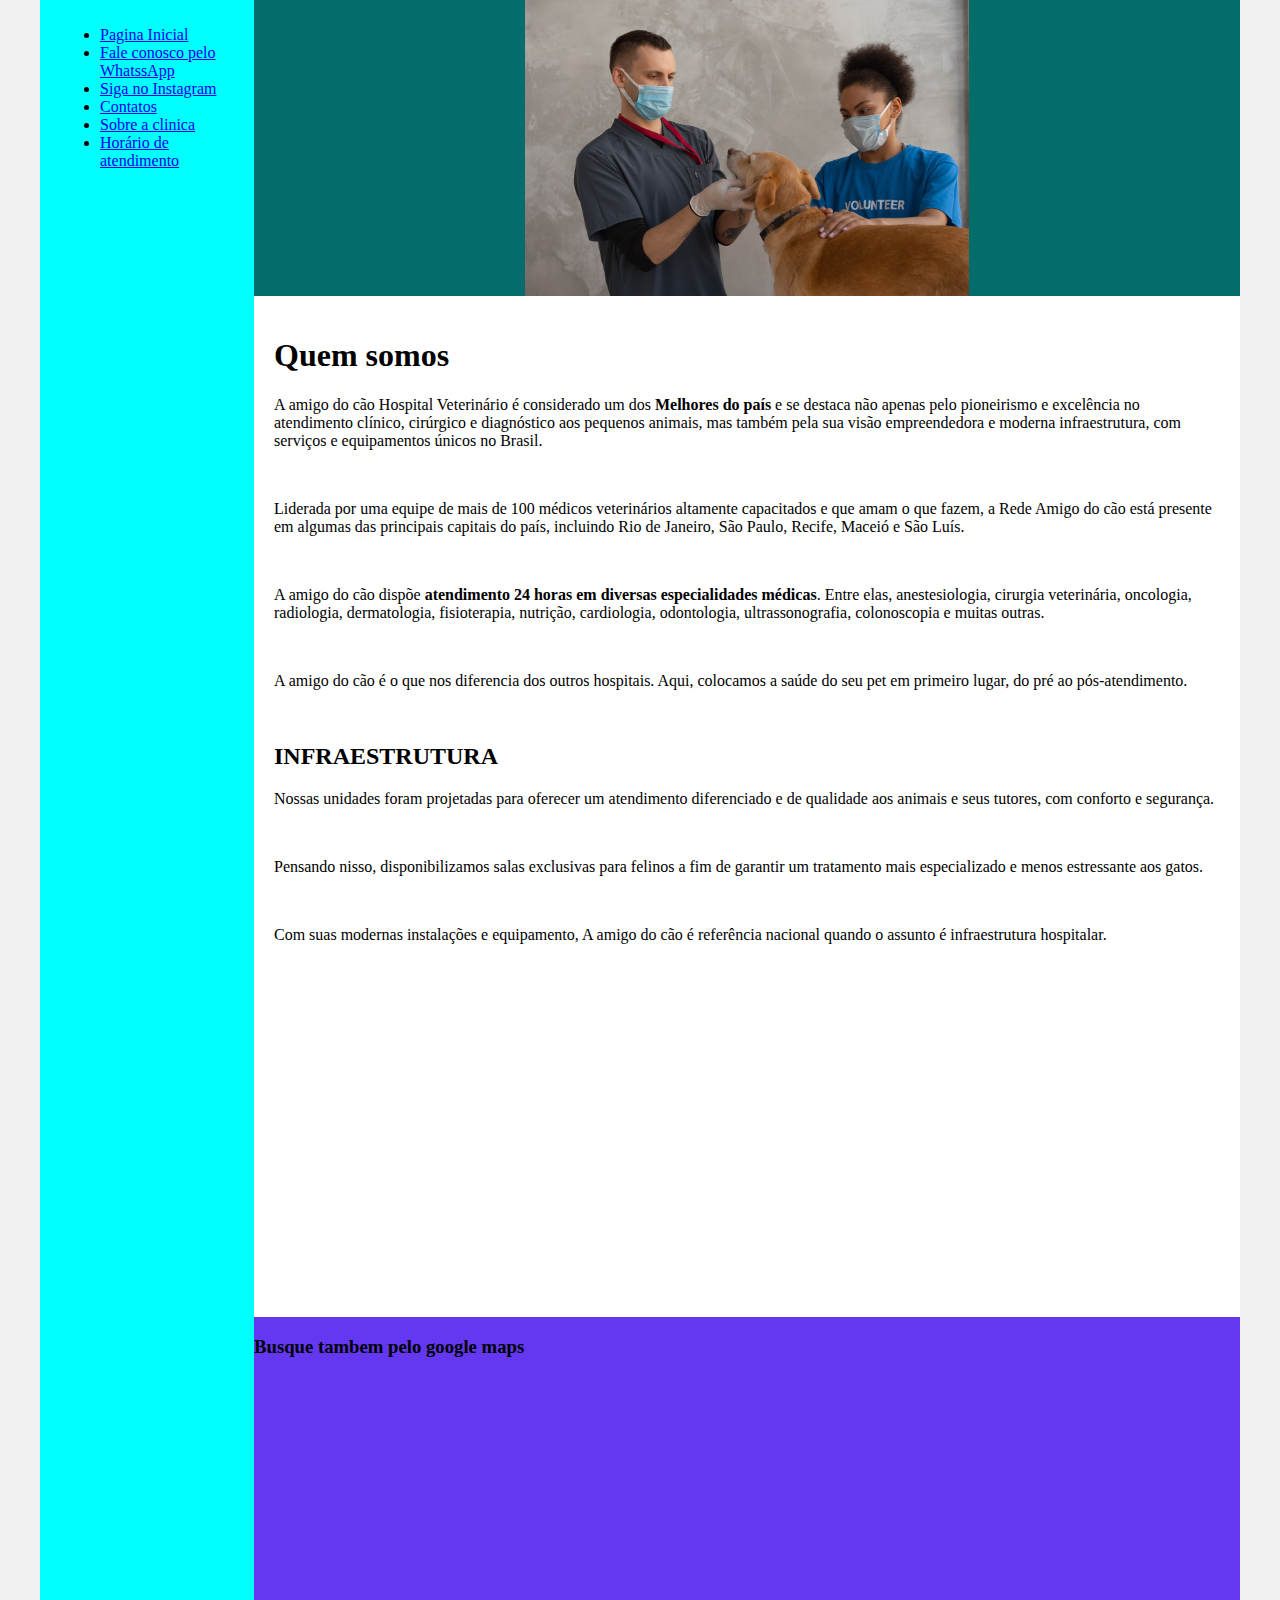
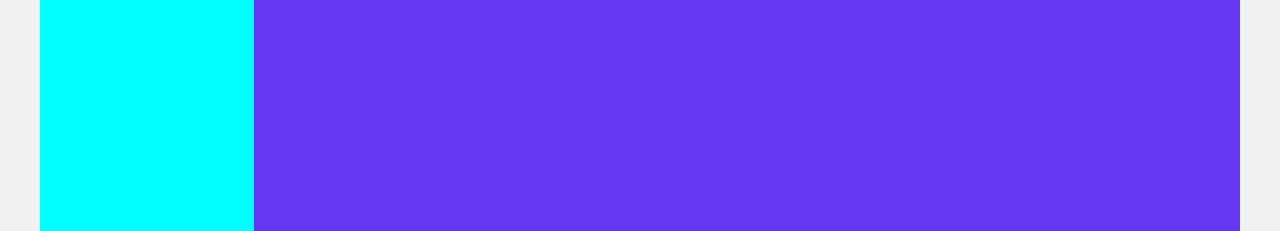
==== index.html @ dac8c43e "Primeiro Commit" ====
<!DOCTYPE html>
<html lang="pt-br">
<head>
    <meta charset="UTF-8">
    <meta http-equiv="X-UA-Compatible" content="IE=edge">
    <meta name="viewport" content="width=device-width, initial-scale=1.0">

    <title>Amigo do cão</title>

    <link rel="stylesheet" href="base.css">
    

</head>
<body>
    <div class="wrapper">
        <div class="menu">
            <!-- Aqui vai o seu menu -->
     
            <ul>
               <li><a href="index.html">Pagina Inicial</a></li>
               <li> <a href="https://api.whatsapp.com/send?phone=551112345678">Fale conosco pelo WhatssApp</a> </li>
               <li> <a href="https://www.instagram.com/vetcareclinicaveterinaria/"> Siga no Instagram</a></li>
               <li> <a href="contato.html" >Contatos</a></li>
               <li> <a href="sobre.html" >Sobre a clinica</a></li>
               <li> <a href="atendimento.html" >Horário de atendimento</a></li>
            </ul>
        </div>

        <div class="main">
            <div class="header">
             
                <!-- Aqui vai o seu header -->
                <img src="clinica.jpg" alt="descriçao da imagen">
            </div>
    
            <div class="content">
        
                <!-- Aqui vai o seu conteúdo -->
               <h1>Quem somos</h1>
               <p>A amigo do cão Hospital Veterinário é considerado um dos <strong>Melhores do país</strong> e se destaca não apenas pelo pioneirismo e excelência no atendimento clínico, cirúrgico e diagnóstico aos pequenos animais, mas também pela sua visão empreendedora e moderna infraestrutura, com serviços e equipamentos únicos no Brasil.</p> <br>
               <p>Liderada por uma equipe de mais de 100 médicos veterinários altamente capacitados e que amam o que fazem, a Rede Amigo do cão está presente em algumas das principais capitais do país, incluindo Rio de Janeiro, São Paulo, Recife, Maceió e São Luís.</p> <br>
               <p>A amigo do cão dispõe <strong>atendimento 24 horas em diversas especialidades médicas</strong>. Entre elas, anestesiologia, cirurgia veterinária, oncologia, radiologia, dermatologia, fisioterapia, nutrição, cardiologia, odontologia, ultrassonografia, colonoscopia e muitas outras.</p> <br>
               <p>A amigo do cão é o que nos diferencia dos outros hospitais. Aqui, colocamos a saúde do seu pet em primeiro lugar, do pré ao pós-atendimento.</p> <br>
               <h2>INFRAESTRUTURA</h2>
               <p>Nossas unidades foram projetadas para oferecer um atendimento diferenciado e de qualidade aos animais e seus tutores, com conforto e segurança.</p> <br>
               <p>Pensando nisso, disponibilizamos salas exclusivas para felinos a fim de garantir um tratamento mais especializado e menos estressante aos gatos.</p> <br>
               <p>Com suas modernas instalações e equipamento, A amigo do cão é referência nacional quando o assunto é infraestrutura hospitalar.</p> <br>
               <iframe width="560" height="315" src="https://www.youtube.com/embed/0STHK4rAIHg?si=Jdh7Ylpie0quBzB0" title="YouTube video player" frameborder="0" allow="accelerometer; autoplay; clipboard-write; encrypted-media; gyroscope; picture-in-picture; web-share" allowfullscreen></iframe>


            </div>
    
            <div class="footer">
                <h3>Busque tambem pelo google maps</h3>
                <iframe src="https://www.google.com/maps/embed?pb=!1m18!1m12!1m3!1d3675.682371798707!2d-43.357969025634844!3d-22.888188937204813!2m3!1f0!2f0!3f0!3m2!1i1024!2i768!4f13.1!3m3!1m2!1s0xac77fc1c37e3a11d%3A0x3bafdad89ef0891c!2sClinica%20Veterin%C3%A1ria%20Amigos%20dos%20Animais!5e0!3m2!1spt-BR!2sbr!4v1696286154869!5m2!1spt-BR!2sbr" width="600" height="450" style="border:0;" allowfullscreen="" loading="lazy" referrerpolicy="no-referrer-when-downgrade"></iframe>
                <!-- Aqui vai o seu rodapé -->
            </div>
        </div>
    </div>
</body>
</html>
---- base.css ----
html, body {
    margin: 0;
}
img{
    width: 45%;
    height: auto;
    display: block;
     margin-left:auto;
     margin-right: auto;
    background-size: cover;
    background-position: center;
}
iframe{
    align-items: center;
    max-width: 100%;
    max-height: 100%;
}

body {
    background-color: #f1f1f1;
    display: flex;
    justify-content: center;
}

.wrapper {
    width: 1200px;
    display: flex;
    margin: 0 auto;
    background-color: aquamarine;
}
.main {
    display: flex;
    flex-flow: column;
    width: 85%;
}
.menu {
    width: 15%;
    background-color: aqua;
    padding: 10px 20px 0px;
}
.header {
    background-color: rgb(5, 108, 108);
    min-height: 150px;
}
.content {
    background-color: white;
    min-height: 300px;
    padding: 20px;
}
.footer {
    background-color: rgb(99, 56, 240);
    min-height: 150px;
}
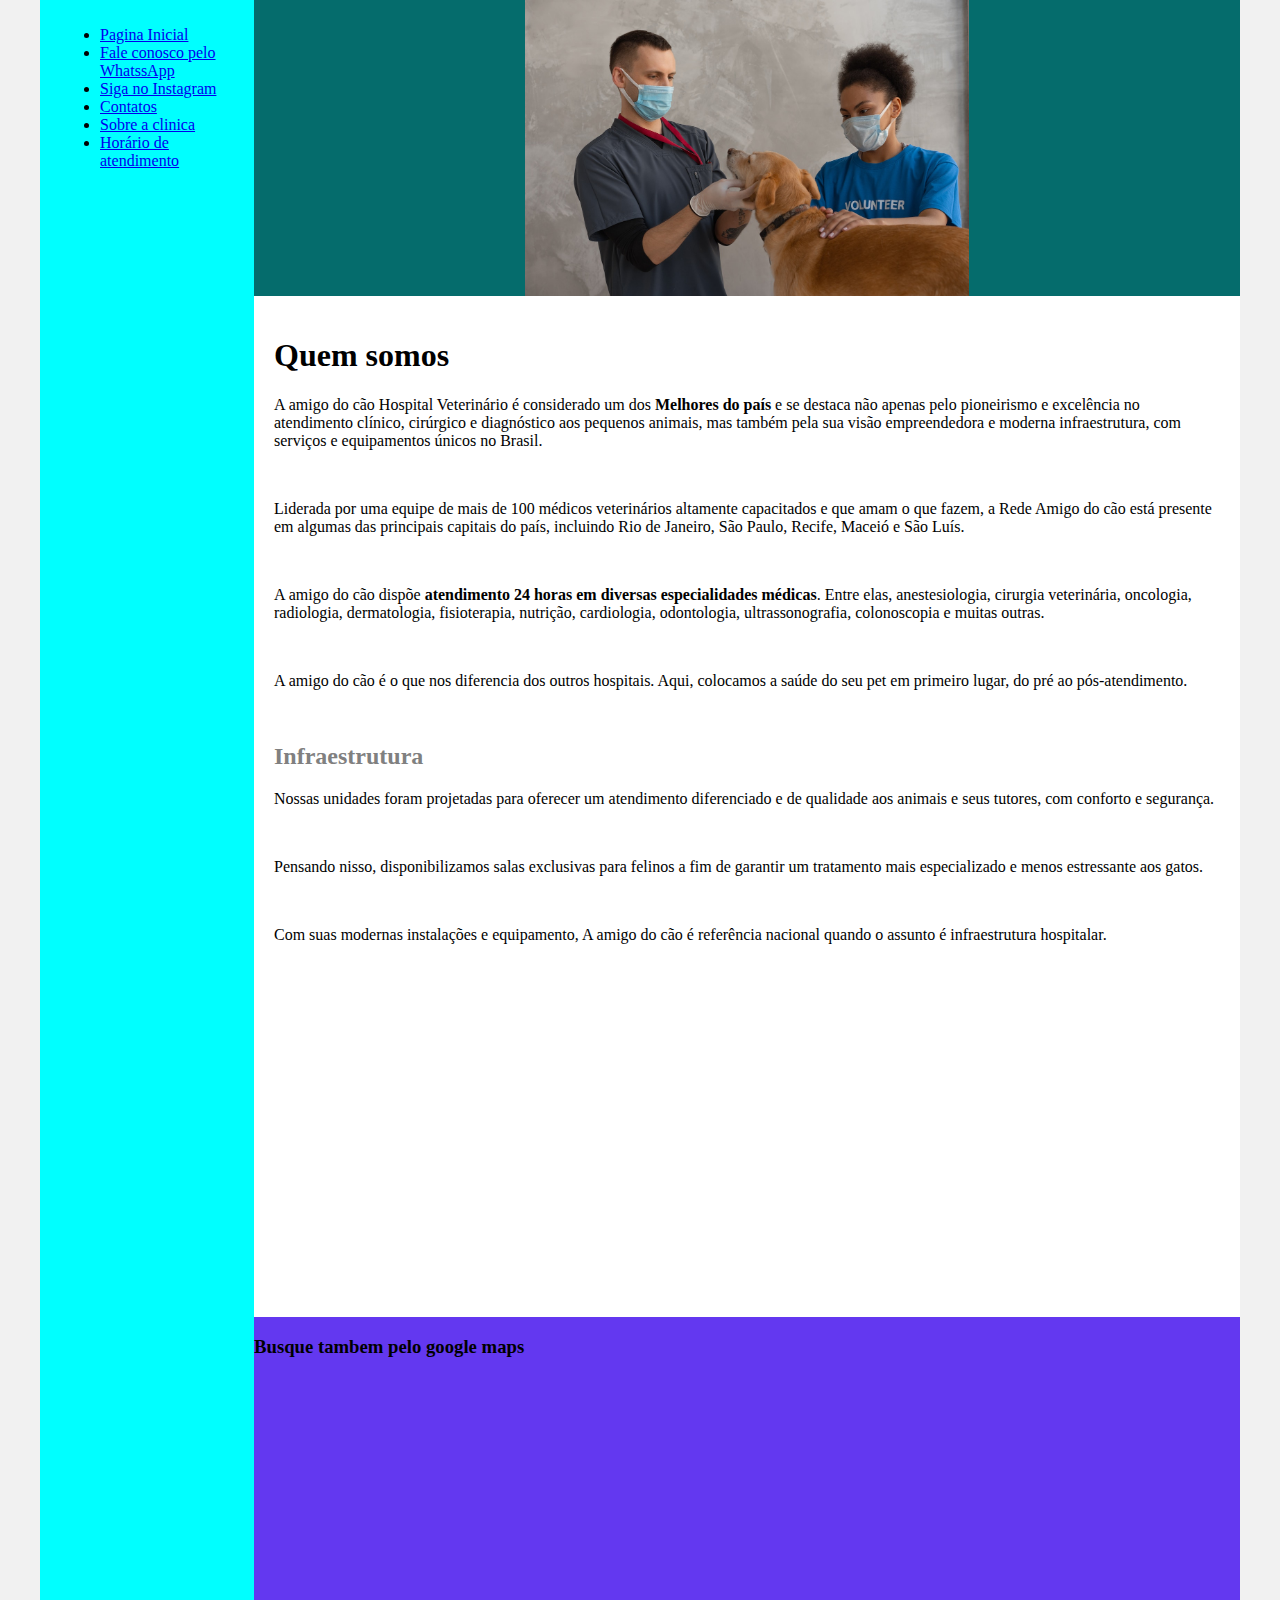
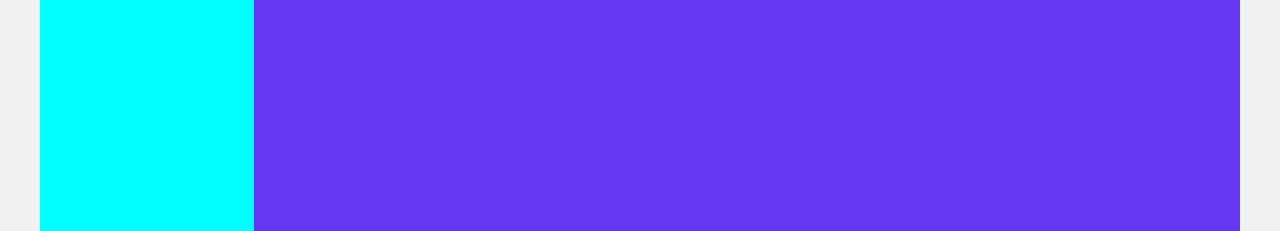
==== commit 9dbd23eb: "segundo commit" ====
--- a/index.html
+++ b/index.html
@@ -8,6 +8,8 @@
     <title>Amigo do cão</title>
 
     <link rel="stylesheet" href="base.css">
+
+
     
 
 </head>
@@ -22,7 +24,7 @@
                <li> <a href="https://www.instagram.com/vetcareclinicaveterinaria/"> Siga no Instagram</a></li>
                <li> <a href="contato.html" >Contatos</a></li>
                <li> <a href="sobre.html" >Sobre a clinica</a></li>
-               <li> <a href="atendimento.html" >Horário de atendimento</a></li>
+               <li> <a href="atendimento.html"target="_blank" >Horário de atendimento</a></li>
             </ul>
         </div>
 
@@ -41,7 +43,7 @@
                <p>Liderada por uma equipe de mais de 100 médicos veterinários altamente capacitados e que amam o que fazem, a Rede Amigo do cão está presente em algumas das principais capitais do país, incluindo Rio de Janeiro, São Paulo, Recife, Maceió e São Luís.</p> <br>
                <p>A amigo do cão dispõe <strong>atendimento 24 horas em diversas especialidades médicas</strong>. Entre elas, anestesiologia, cirurgia veterinária, oncologia, radiologia, dermatologia, fisioterapia, nutrição, cardiologia, odontologia, ultrassonografia, colonoscopia e muitas outras.</p> <br>
                <p>A amigo do cão é o que nos diferencia dos outros hospitais. Aqui, colocamos a saúde do seu pet em primeiro lugar, do pré ao pós-atendimento.</p> <br>
-               <h2>INFRAESTRUTURA</h2>
+               <h2>Infraestrutura</h2>
                <p>Nossas unidades foram projetadas para oferecer um atendimento diferenciado e de qualidade aos animais e seus tutores, com conforto e segurança.</p> <br>
                <p>Pensando nisso, disponibilizamos salas exclusivas para felinos a fim de garantir um tratamento mais especializado e menos estressante aos gatos.</p> <br>
                <p>Com suas modernas instalações e equipamento, A amigo do cão é referência nacional quando o assunto é infraestrutura hospitalar.</p> <br>
--- a/base.css
+++ b/base.css
@@ -15,6 +15,9 @@
     max-width: 100%;
     max-height: 100%;
 }
+h2 {
+    color: gray;
+  }
 
 body {
     background-color: #f1f1f1;
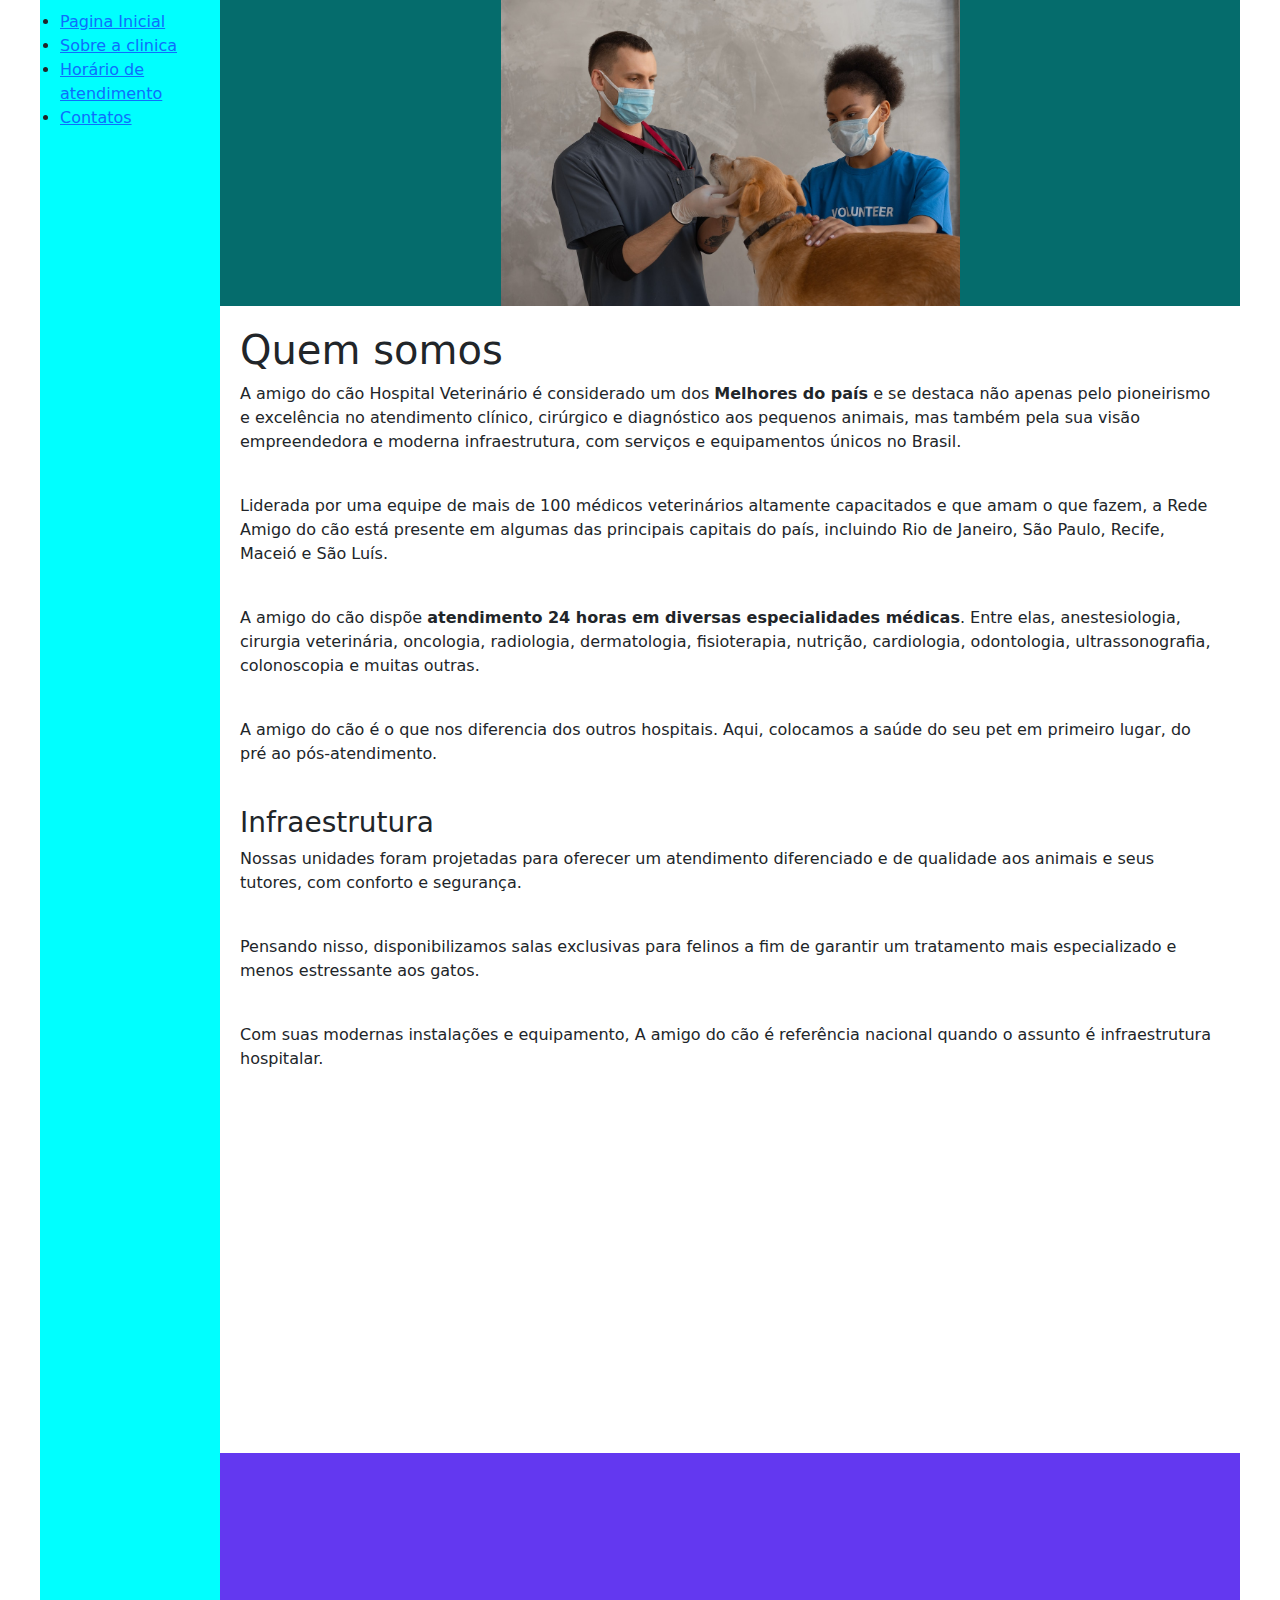
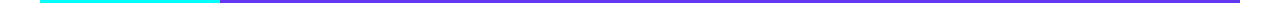
==== commit 16104cbe: "modificaçoes gerais, adiçao de bootstrap" ====
--- a/index.html
+++ b/index.html
@@ -8,8 +8,8 @@
     <title>Amigo do cão</title>
 
     <link rel="stylesheet" href="base.css">
-
-
+    <link rel="stylesheet" href="https://cdn.jsdelivr.net/npm/bootstrap@5.3.0/dist/css/bootstrap.min.css">
+    <script src="https://cdn.jsdelivr.net/npm/bootstrap@5.3.0/dist/js/bootstrap.bundle.min.js"></script>
     
 
 </head>
@@ -18,13 +18,11 @@
         <div class="menu">
             <!-- Aqui vai o seu menu -->
      
-            <ul>
-               <li><a href="index.html">Pagina Inicial</a></li>
-               <li> <a href="https://api.whatsapp.com/send?phone=551112345678">Fale conosco pelo WhatssApp</a> </li>
-               <li> <a href="https://www.instagram.com/vetcareclinicaveterinaria/"> Siga no Instagram</a></li>
-               <li> <a href="contato.html" >Contatos</a></li>
-               <li> <a href="sobre.html" >Sobre a clinica</a></li>
+               <li> <a href="index.html"target="_blank">Pagina Inicial</a></li>
+               <li> <a href="sobre.html"target="_blank">Sobre a clinica</a></li>
                <li> <a href="atendimento.html"target="_blank" >Horário de atendimento</a></li>
+               <li> <a href="contato.html"target="_blank">Contatos</a></li>
+           
             </ul>
         </div>
 
@@ -43,7 +41,7 @@
                <p>Liderada por uma equipe de mais de 100 médicos veterinários altamente capacitados e que amam o que fazem, a Rede Amigo do cão está presente em algumas das principais capitais do país, incluindo Rio de Janeiro, São Paulo, Recife, Maceió e São Luís.</p> <br>
                <p>A amigo do cão dispõe <strong>atendimento 24 horas em diversas especialidades médicas</strong>. Entre elas, anestesiologia, cirurgia veterinária, oncologia, radiologia, dermatologia, fisioterapia, nutrição, cardiologia, odontologia, ultrassonografia, colonoscopia e muitas outras.</p> <br>
                <p>A amigo do cão é o que nos diferencia dos outros hospitais. Aqui, colocamos a saúde do seu pet em primeiro lugar, do pré ao pós-atendimento.</p> <br>
-               <h2>Infraestrutura</h2>
+               <h3>Infraestrutura</h3>
                <p>Nossas unidades foram projetadas para oferecer um atendimento diferenciado e de qualidade aos animais e seus tutores, com conforto e segurança.</p> <br>
                <p>Pensando nisso, disponibilizamos salas exclusivas para felinos a fim de garantir um tratamento mais especializado e menos estressante aos gatos.</p> <br>
                <p>Com suas modernas instalações e equipamento, A amigo do cão é referência nacional quando o assunto é infraestrutura hospitalar.</p> <br>
@@ -53,11 +51,11 @@
             </div>
     
             <div class="footer">
-                <h3>Busque tambem pelo google maps</h3>
-                <iframe src="https://www.google.com/maps/embed?pb=!1m18!1m12!1m3!1d3675.682371798707!2d-43.357969025634844!3d-22.888188937204813!2m3!1f0!2f0!3f0!3m2!1i1024!2i768!4f13.1!3m3!1m2!1s0xac77fc1c37e3a11d%3A0x3bafdad89ef0891c!2sClinica%20Veterin%C3%A1ria%20Amigos%20dos%20Animais!5e0!3m2!1spt-BR!2sbr!4v1696286154869!5m2!1spt-BR!2sbr" width="600" height="450" style="border:0;" allowfullscreen="" loading="lazy" referrerpolicy="no-referrer-when-downgrade"></iframe>
+
                 <!-- Aqui vai o seu rodapé -->
             </div>
         </div>
     </div>
+   
 </body>
 </html>--- a/base.css
+++ b/base.css
@@ -15,9 +15,13 @@
     max-width: 100%;
     max-height: 100%;
 }
-h2 {
-    color: gray;
+h3 {
+    color: rgb(33, 36, 36);
   }
+
+h4{
+    color: rgb(33, 36, 36);
+}
 
 body {
     background-color: #f1f1f1;
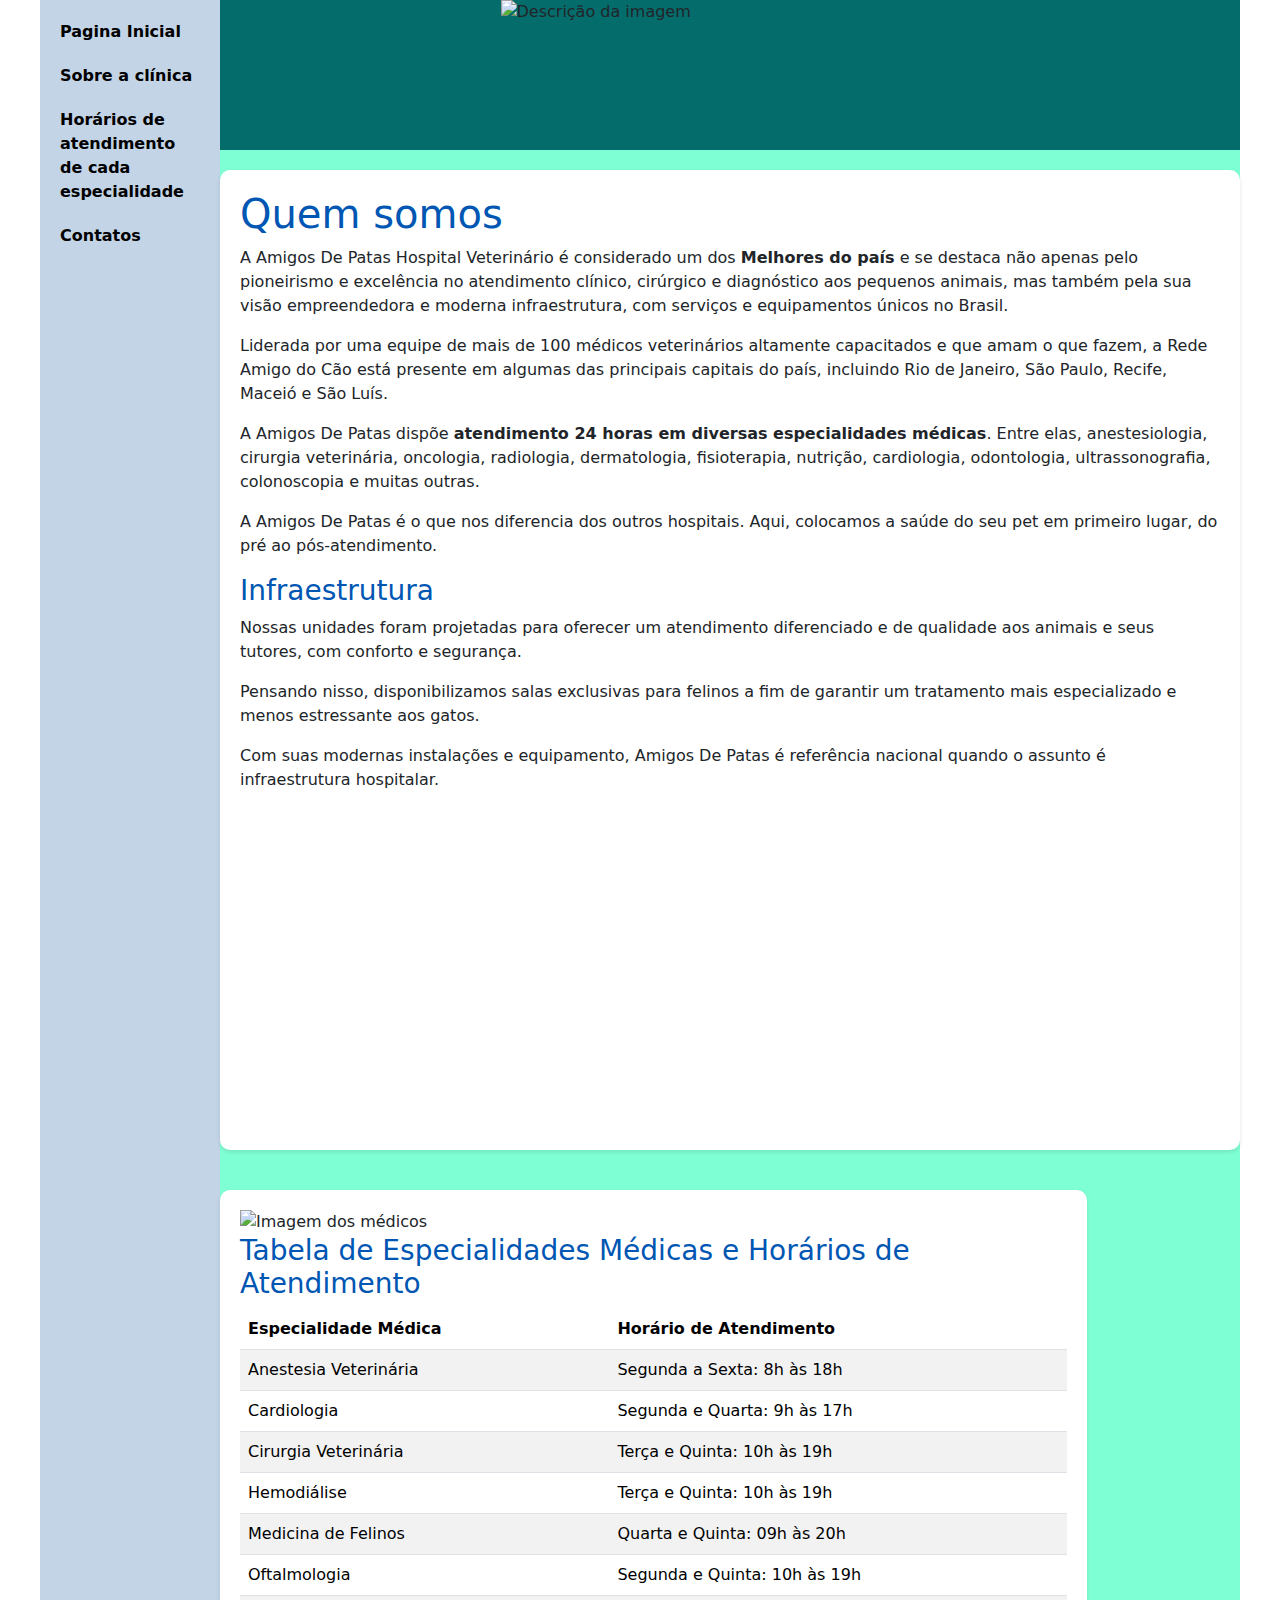
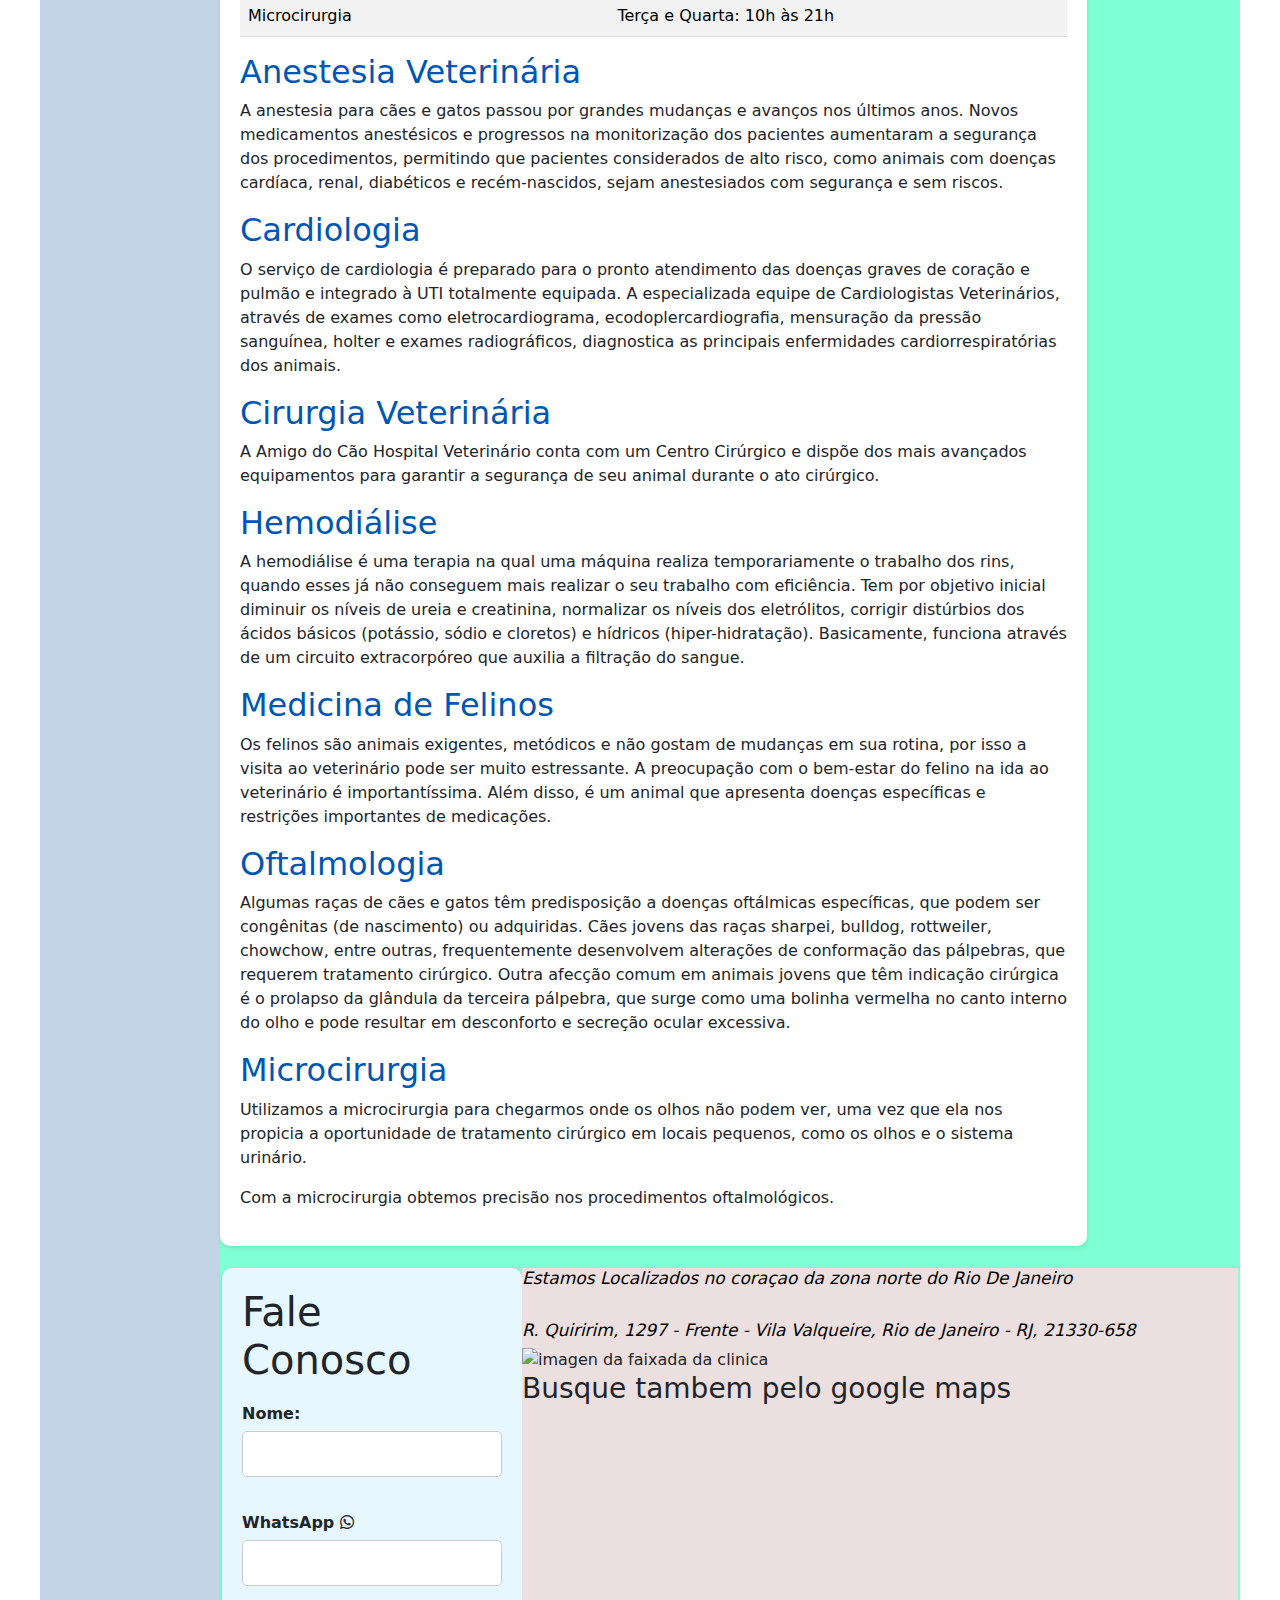
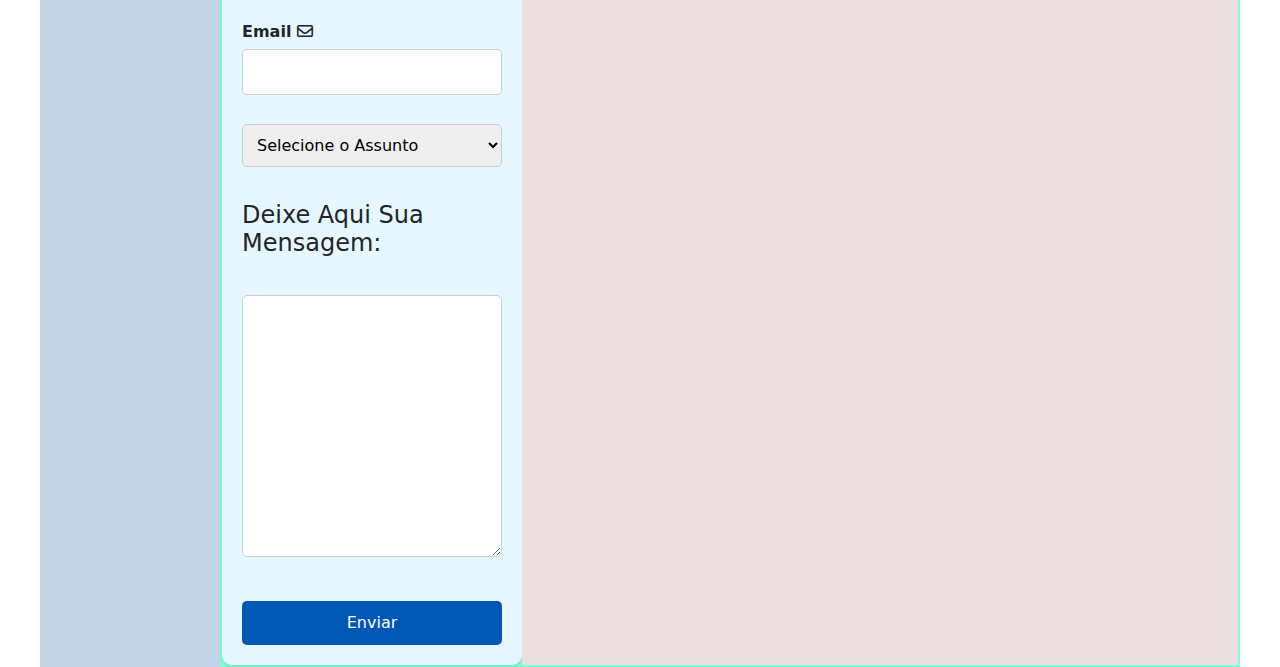
==== commit 79e78df8: "adptaçoes do site" ====
--- a/index.html
+++ b/index.html
@@ -5,57 +5,155 @@
     <meta http-equiv="X-UA-Compatible" content="IE=edge">
     <meta name="viewport" content="width=device-width, initial-scale=1.0">
 
-    <title>Amigo do cão</title>
-
-    <link rel="stylesheet" href="base.css">
+    <title>Amigos De Patas</title>
+    <link rel="stylesheet" href="index.css">
+    <link rel="stylesheet" href="https://cdnjs.cloudflare.com/ajax/libs/font-awesome/6.0.0-beta3/css/all.min.css">
+    
     <link rel="stylesheet" href="https://cdn.jsdelivr.net/npm/bootstrap@5.3.0/dist/css/bootstrap.min.css">
     <script src="https://cdn.jsdelivr.net/npm/bootstrap@5.3.0/dist/js/bootstrap.bundle.min.js"></script>
-    
+</head>
 
-</head>
 <body>
+
     <div class="wrapper">
-        <div class="menu">
-            <!-- Aqui vai o seu menu -->
-     
-               <li> <a href="index.html"target="_blank">Pagina Inicial</a></li>
-               <li> <a href="sobre.html"target="_blank">Sobre a clinica</a></li>
-               <li> <a href="atendimento.html"target="_blank" >Horário de atendimento</a></li>
-               <li> <a href="contato.html"target="_blank">Contatos</a></li>
-           
+        <nav class="menu">
+            
+            <ul>
+               <li><a href="#">Pagina Inicial</a></li>
+               <li><a href="#sobre">Sobre a clínica</a></li>
+               <li><a href="#horarios">Horários de atendimento de cada especialidade</a></li>
+               <li><a href="#contatos">Contatos</a></li>
             </ul>
-        </div>
+          </nav>
 
         <div class="main">
             <div class="header">
-             
-                <!-- Aqui vai o seu header -->
-                <img src="clinica.jpg" alt="descriçao da imagen">
+                
+                <img src="https://images.pexels.com/photos/1404727/pexels-photo-1404727.jpeg?auto=compress&cs=tinysrgb&w=1260&h=750&dpr=1" alt="Descrição da imagem">
             </div>
     
-            <div class="content">
+            <div class="content" id="sobre">
+               
+               <h1>Quem somos</h1>
+               <p>A Amigos De Patas Hospital Veterinário é considerado um dos <strong>Melhores do país</strong> e se destaca não apenas pelo pioneirismo e excelência no atendimento clínico, cirúrgico e diagnóstico aos pequenos animais, mas também pela sua visão empreendedora e moderna infraestrutura, com serviços e equipamentos únicos no Brasil.</p>
+               <p>Liderada por uma equipe de mais de 100 médicos veterinários altamente capacitados e que amam o que fazem, a Rede Amigo do Cão está presente em algumas das principais capitais do país, incluindo Rio de Janeiro, São Paulo, Recife, Maceió e São Luís.</p>
+               <p>A Amigos De Patas dispõe <strong>atendimento 24 horas em diversas especialidades médicas</strong>. Entre elas, anestesiologia, cirurgia veterinária, oncologia, radiologia, dermatologia, fisioterapia, nutrição, cardiologia, odontologia, ultrassonografia, colonoscopia e muitas outras.</p>
+               <p>A Amigos De Patas é o que nos diferencia dos outros hospitais. Aqui, colocamos a saúde do seu pet em primeiro lugar, do pré ao pós-atendimento.</p>
+               <h3>Infraestrutura</h3>
+               <p>Nossas unidades foram projetadas para oferecer um atendimento diferenciado e de qualidade aos animais e seus tutores, com conforto e segurança.</p>
+               <p>Pensando nisso, disponibilizamos salas exclusivas para felinos a fim de garantir um tratamento mais especializado e menos estressante aos gatos.</p>
+               <p>Com suas modernas instalações e equipamento, Amigos De Patas é referência nacional quando o assunto é infraestrutura hospitalar.</p>
+               <iframe width="560" height="315" src="https://www.youtube.com/embed/0STHK4rAIHg?si=Jdh7Ylpie0quBzB0" title="YouTube video player" frameborder="0" allow="accelerometer; autoplay; clipboard-write; encrypted-media; gyroscope; picture-in-picture; web-share" allowfullscreen></iframe>
+            </div>
+
+            <div class="main">
+               
         
-                <!-- Aqui vai o seu conteúdo -->
-               <h1>Quem somos</h1>
-               <p>A amigo do cão Hospital Veterinário é considerado um dos <strong>Melhores do país</strong> e se destaca não apenas pelo pioneirismo e excelência no atendimento clínico, cirúrgico e diagnóstico aos pequenos animais, mas também pela sua visão empreendedora e moderna infraestrutura, com serviços e equipamentos únicos no Brasil.</p> <br>
-               <p>Liderada por uma equipe de mais de 100 médicos veterinários altamente capacitados e que amam o que fazem, a Rede Amigo do cão está presente em algumas das principais capitais do país, incluindo Rio de Janeiro, São Paulo, Recife, Maceió e São Luís.</p> <br>
-               <p>A amigo do cão dispõe <strong>atendimento 24 horas em diversas especialidades médicas</strong>. Entre elas, anestesiologia, cirurgia veterinária, oncologia, radiologia, dermatologia, fisioterapia, nutrição, cardiologia, odontologia, ultrassonografia, colonoscopia e muitas outras.</p> <br>
-               <p>A amigo do cão é o que nos diferencia dos outros hospitais. Aqui, colocamos a saúde do seu pet em primeiro lugar, do pré ao pós-atendimento.</p> <br>
-               <h3>Infraestrutura</h3>
-               <p>Nossas unidades foram projetadas para oferecer um atendimento diferenciado e de qualidade aos animais e seus tutores, com conforto e segurança.</p> <br>
-               <p>Pensando nisso, disponibilizamos salas exclusivas para felinos a fim de garantir um tratamento mais especializado e menos estressante aos gatos.</p> <br>
-               <p>Com suas modernas instalações e equipamento, A amigo do cão é referência nacional quando o assunto é infraestrutura hospitalar.</p> <br>
-               <iframe width="560" height="315" src="https://www.youtube.com/embed/0STHK4rAIHg?si=Jdh7Ylpie0quBzB0" title="YouTube video player" frameborder="0" allow="accelerometer; autoplay; clipboard-write; encrypted-media; gyroscope; picture-in-picture; web-share" allowfullscreen></iframe>
+                <div class="content" id="horarios">
+                    <img class="imgmedicos" src="https://www.veterinaria-atual.pt/wp-content/uploads/sites/4/2019/09/c%C3%A3o-no-veterin%C3%A1rio-com-tutor-veterin%C3%A1ria-atual.jpg" alt="Imagem dos médicos">
+
+                    <h3>Tabela de Especialidades Médicas e Horários de Atendimento</h3>
+                    <table class="table table-striped">
+                        <thead>
+                          <tr>
+                            <th>Especialidade Médica</th>
+                            <th>Horário de Atendimento</th>
+                          </tr>
+                        </thead>
+                        <tbody>
+                          <tr>
+                            <td>Anestesia Veterinária</td>
+                            <td>Segunda a Sexta: 8h às 18h</td>
+                          </tr>
+                          <tr>
+                            <td>Cardiologia</td>
+                            <td>Segunda e Quarta: 9h às 17h</td>
+                          </tr>
+                          <tr>
+                            <td>Cirurgia Veterinária</td>
+                            <td>Terça e Quinta: 10h às 19h</td>
+                          </tr>
+                          <tr>
+                            <td>Hemodiálise</td>
+                            <td>Terça e Quinta: 10h às 19h</td>
+                          </tr>
+                          <tr>
+                            <td>Medicina de Felinos</td>
+                            <td>Quarta e Quinta: 09h às 20h</td>
+                          </tr>
+                          <tr>
+                            <td>Oftalmologia</td>
+                            <td>Segunda e Quinta: 10h às 19h</td>
+                          </tr>
+                          <tr>
+                            <td>Microcirurgia</td>
+                            <td>Terça e Quarta: 10h às 21h</td>
+                          </tr>
+                        </tbody>
+                    </table>
+                    <div class="anestesia">
+                    <h2>Anestesia Veterinária</h2>
+                    <p>A anestesia para cães e gatos passou por grandes mudanças e avanços nos últimos anos. Novos medicamentos anestésicos e progressos na monitorização dos pacientes aumentaram a segurança dos procedimentos, permitindo que pacientes considerados de alto risco, como animais com doenças cardíaca, renal, diabéticos e recém-nascidos, sejam anestesiados com segurança e sem riscos.</p>
+                    </div>
+                    <h2>Cardiologia</h2>
+                    <p>O serviço de cardiologia é preparado para o pronto atendimento das doenças graves de coração e pulmão e integrado à UTI totalmente equipada. A especializada equipe de Cardiologistas Veterinários, através de exames como eletrocardiograma, ecodoplercardiografia, mensuração da pressão sanguínea, holter e exames radiográficos, diagnostica as principais enfermidades cardiorrespiratórias dos animais.</p>
+                    <h2>Cirurgia Veterinária</h2>
+                    <p>A Amigo do Cão Hospital Veterinário conta com um Centro Cirúrgico e dispõe dos mais avançados equipamentos para garantir a segurança de seu animal durante o ato cirúrgico.</p>
+                    <h2>Hemodiálise</h2>
+                    <p>A hemodiálise é uma terapia na qual uma máquina realiza temporariamente o trabalho dos rins, quando esses já não conseguem mais realizar o seu trabalho com eficiência. Tem por objetivo inicial diminuir os níveis de ureia e creatinina, normalizar os níveis dos eletrólitos, corrigir distúrbios dos ácidos básicos (potássio, sódio e cloretos) e hídricos (hiper-hidratação). Basicamente, funciona através de um circuito extracorpóreo que auxilia a filtração do sangue.</p>
+                    <h2>Medicina de Felinos</h2>
+                    <p>Os felinos são animais exigentes, metódicos e não gostam de mudanças em sua rotina, por isso a visita ao veterinário pode ser muito estressante. A preocupação com o bem-estar do felino na ida ao veterinário é importantíssima. Além disso, é um animal que apresenta doenças específicas e restrições importantes de medicações.</p>
+                    <h2>Oftalmologia</h2>
+                    <p>Algumas raças de cães e gatos têm predisposição a doenças oftálmicas específicas, que podem ser congênitas (de nascimento) ou adquiridas. Cães jovens das raças sharpei, bulldog, rottweiler, chowchow, entre outras, frequentemente desenvolvem alterações de conformação das pálpebras, que requerem tratamento cirúrgico. Outra afecção comum em animais jovens que têm indicação cirúrgica é o prolapso da glândula da terceira pálpebra, que surge como uma bolinha vermelha no canto interno do olho e pode resultar em desconforto e secreção ocular excessiva.</p>
+                    <h2>Microcirurgia</h2>
+                    <p>Utilizamos a microcirurgia para chegarmos onde os olhos não podem ver, uma vez que ela nos propicia a oportunidade de tratamento cirúrgico em locais pequenos, como os olhos e o sistema urinário.</p>
+                    <p>Com a microcirurgia obtemos precisão nos procedimentos oftalmológicos.</p>
+                </div>
+            </div>
+     <div class="container-flex">
+            <section id="contatos">
+        
+                <div class="form-container">
+                    <div class="formulario">
+                        <form name="signup" autocomplete="on" onreset="alert('Digite sua mensagem novamente')"          onsubmit="alert('Obrigado pelo seu feedback &#128522');">
+                                <h1>Fale Conosco</h1>
+                                <label>Nome:</label> <input type="text" name="name" required/><br >
+                                <label>WhatsApp <i class="fab fa-whatsapp"></i></label> <input type="number" name="phone" required/><br >
+                                <label>Email <i class="fa-regular fa-envelope"></i></label> <input type="email" name="email" required/><br >
+                                <select name="role" required>
+                                <option selected value="">Selecione o Assunto</option>
+                                <option value="duvidas">Dúvidas</option>
+                                <option value="reclamacoes">Reclamações</option>
+                                <option value="criticas">Críticas</option>
+                                <option value="elogio">Elogios</option>
+                            </select> <br>
+                            <label><h4>Deixe Aqui Sua Mensagem:</h4></label> <br>
+                            <textarea rows="10" cols="35" name="message" required></textarea> <br>
+                            <button id="botaoEnviar">Enviar</button>
+                        </form>
+                    </div>
+                 </div>
+            
+            </section>
+
+            <div class="footer">
+                    <h2>Estamos Localizados no coraçao da zona norte do Rio De Janeiro</h2> <br>
+                    <h2 class="endereço">R. Quiririm, 1297 - Frente - Vila Valqueire, Rio de Janeiro - RJ, 21330-658</h2>
+                    <img src="https://www.dokhospitalveterinario.com.br/wp-content/uploads/2022/10/Hospital-DOK-Imagem-Ilustrativa-1024x658.jpeg" alt="imagen da faixada da clinica" class="imgfooter">
+                 
+                        <h3>Busque tambem pelo google maps</h3>
+
+                        <iframe src="https://www.google.com/maps/embed?pb=!1m18!1m12!1m3!1d3675.682371798707!2d-43.357969025634844!3d-22.888188937204813!2m3!1f0!2f0!3f0!3m2!1i1024!2i768!4f13.1!3m3!1m2!1s0xac77fc1c37e3a11d%3A0x3bafdad89ef0891c!2sClinica%20Veterin%C3%A1ria%20Amigos%20dos%20Animais!5e0!3m2!1spt-BR!2sbr!4v1696286154869!5m2!1spt-BR!2sbr" width="720" height="450" style="border:0;" allowfullscreen="" loading="lazy" referrerpolicy="no-referrer-when-downgrade"></iframe>
+                        
+                  </div>
+            </div>
+      </div>
+  </div>
+</div>
+ 
+  </div>
+</div>
 
 
-            </div>
-    
-            <div class="footer">
-
-                <!-- Aqui vai o seu rodapé -->
-            </div>
-        </div>
-    </div>
-   
 </body>
-</html>+</html>
--- a/index.css
+++ b/index.css
@@ -0,0 +1,194 @@
+html, body {
+    margin: 0;
+    background:rgb(43, 46, 46);
+}
+
+
+html {
+    scroll-behavior: smooth;
+  }
+
+nav.menu {
+    background-color: #c3d4e6;
+    padding: 10px 0;
+} 
+
+
+nav.menu ul {
+    list-style: none;
+    padding: 0;
+    margin: 0;
+    justify-content: space-around;
+}
+
+nav.menu ul li {
+    display: inline-flex;
+}
+
+nav.menu ul li a {
+    color: white;
+    text-decoration: none;
+    font-weight: bold;
+    padding: 10px 20px;
+    transition: background 0.3s;
+    color: black;
+}
+
+nav.menu ul li a:hover {
+    background-color: #2d86eb;
+    border-radius: 5px;
+}
+
+.content {
+    background-color: white;
+    padding: 20px;
+    margin: 20px 0;
+    border-radius: 10px;
+    box-shadow: 0 2px 4px rgba(0, 0, 0, 0.1);
+}
+
+.content h1, .content h2, .content h3 {
+    color: #0056b3;
+}
+
+
+.formulario form {
+    display: flex;
+    flex-direction: column;
+}
+
+
+
+.formulario form label {
+    font-weight: bold;
+    margin-top: 10px;
+}
+
+.formulario form input, .formulario form select, .formulario form textarea {
+    padding: 10px;
+    margin-top: 5px;
+    border: 1px solid #ccc;
+    border-radius: 5px;
+}
+
+.formulario form button {
+    margin-top: 20px;
+    padding: 10px;
+    background-color: #0056b3;
+    color: white;
+    border: none;
+    border-radius: 5px;
+    cursor: pointer;
+    transition: background 0.3s;
+}
+
+.formulario form button:hover {
+    background-color: #004494;
+}
+
+.form-container {
+    
+    top: 20px;
+    right: 20px;
+    width: 300px; /* Largura fixa para a caixa do formulário */
+    background-color: #e6f7ff;
+    padding: 20px;
+    border-radius: 10px;
+    box-shadow: 0 2px 4px rgba(0, 0, 0, 0.1);
+}
+img{
+    width: 45%;
+    height: auto;
+    display: block;
+     margin-left:auto;
+     margin-right: auto;
+    background-size: cover;
+    background-position: center;
+}
+iframe{
+    align-items: center;
+    max-width: 100%;
+    max-height: 100%;
+}
+h3 {
+    color: rgb(33, 36, 36);
+  }
+
+h4{
+    color: rgb(33, 36, 36);
+}
+
+body {
+    background-color: #f1f1f1;
+    display: flex;
+    justify-content: center;
+}
+
+.wrapper {
+    width: 1200px;
+    display: flex;
+    margin: 0 auto;
+    background-color: aquamarine;
+}
+    
+
+            
+.imgmedicos{
+    width: 100%;
+}
+
+th, td {
+  border: 1px solid #ccc;
+  padding: 8px;
+  text-align: left;
+}
+
+th {
+  background-color: #f2f2f2;
+}
+
+.main {
+    display: flex;
+    flex-flow: column;
+    width: 85%;
+}
+.menu {
+    width: 15%;
+    background-color: aqua;
+    padding: 10px 20px 0px;
+}
+.header {
+    background-color: rgb(5, 108, 108);
+    min-height: 150px;
+}
+.content {
+    background-color: white;
+    min-height: 300px;
+    padding: 20px;
+}
+.footer {
+    background-color: rgb(236, 223, 223);
+    min-height: 150px;
+    border-radius: ;
+   
+
+}
+.footer h2 {
+    color: black;
+    background: transparent;
+    font-style: italic;
+    font-size: 17px;
+    
+    
+}
+
+.container-flex{
+    display: flex;
+    columns: 2;
+    padding: 2px;
+}
+.imgfooter{
+    width: 100%;
+    
+}
+
